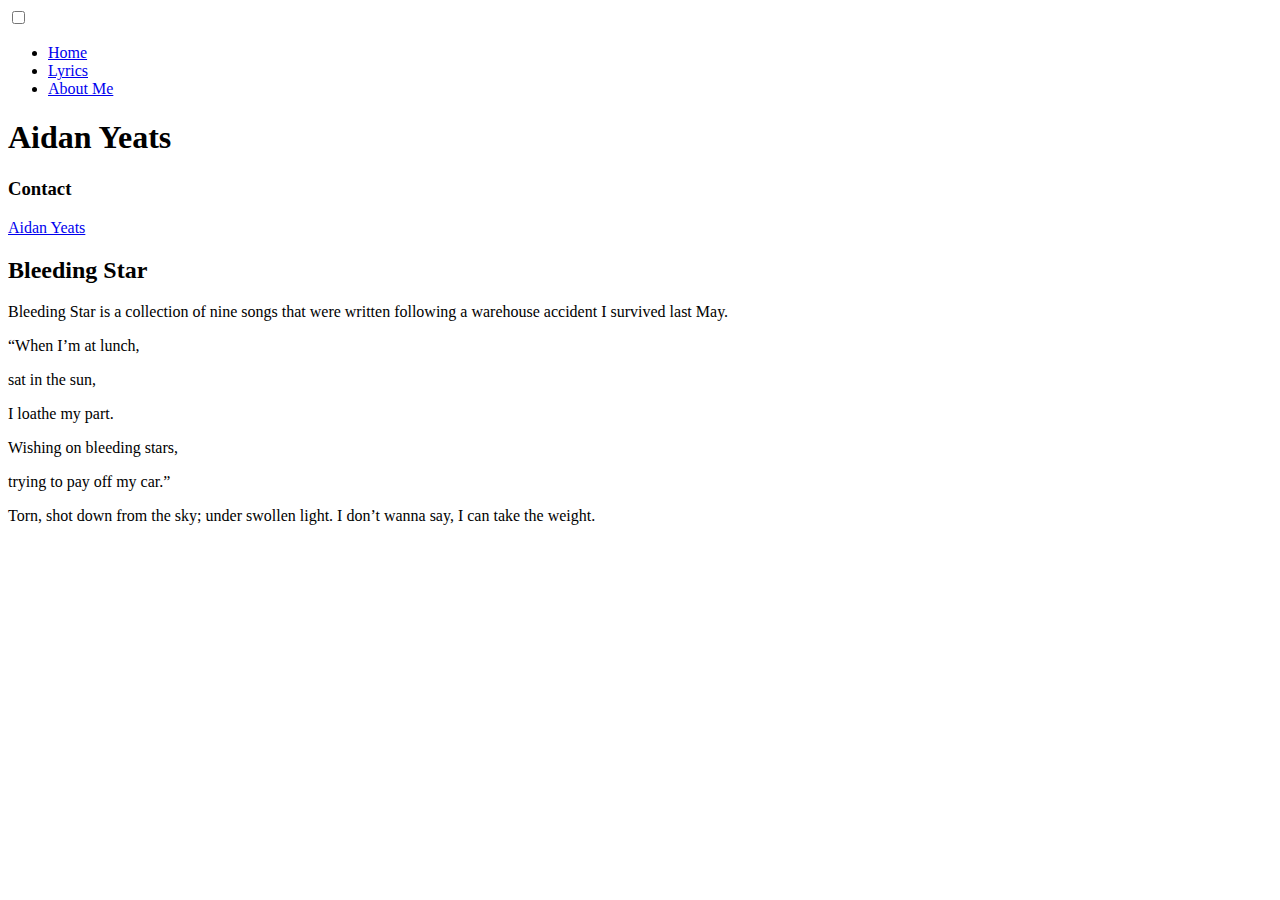
==== index.html @ a1ee74ab "Create index.html" ====
<!DOCTYPE html>
<html lang="en">
  <head>
    <link rel="stylesheet" href="style.css" />
    <link rel="preconnect" href="https://fonts.googleapis.com">
<link rel="preconnect" href="https://fonts.gstatic.com" crossorigin>
<link href="https://fonts.googleapis.com/css2?family=Barriecito&display=swap" rel="stylesheet">
 <link rel="preconnect" href="https://fonts.googleapis.com">
<link rel="preconnect" href="https://fonts.gstatic.com" crossorigin>
<link href="https://fonts.googleapis.com/css2?family=Barriecito&family=Platypi:ital,wght@0,300..800;1,300..800&display=swap" rel="stylesheet">
  </head>

  <nav id='menu'>
  <input type='checkbox' id='responsive-menu' onclick='updatemenu()'><label></label>
  <ul>
    <li><a href='index.html'>Home</a></li>
    <li><a href='lyrics.html'>Lyrics</a></li>
    <li><a href='about.html'>About Me</a></li>
  </ul>
</nav>
  
  <body>
    <div class="Name">
      <h1>Aidan Yeats</h1>
      
    </div>

    
    <div class="container">
      
   
 
   

<h2>
    
  </h2>
<h3>
  Contact
</h3>
<a href="mailto:aidanodonnell@students.calarts.edu">Aidan Yeats</a> 
  <p>
     <a href="https://aidanyeats.bandcamp.com/">
    <link rel="stylesheet" href="style.css">
  </a>
    </div>


 
<div class="BleedingStarHeader">
     <p>
<h2> Bleeding Star </h2>
</div>
  <link rel="stylesheet"href="style.css" />
    <p>  
Bleeding Star is a collection of nine songs that were written following a warehouse accident I survived last May. 
<p>
<p>“When I’m at lunch,</p>
<p>sat in the sun,</p>
<p>I loathe my part.</p>
<p>Wishing on bleeding stars,</p>
<p>trying to pay off my car.”</p>

</p>
<p>Torn, shot down from the sky; under swollen light. I don’t wanna say, I can take the weight. 
</p>

</p>
    <p>
  

</p> 
  </body>
</html>
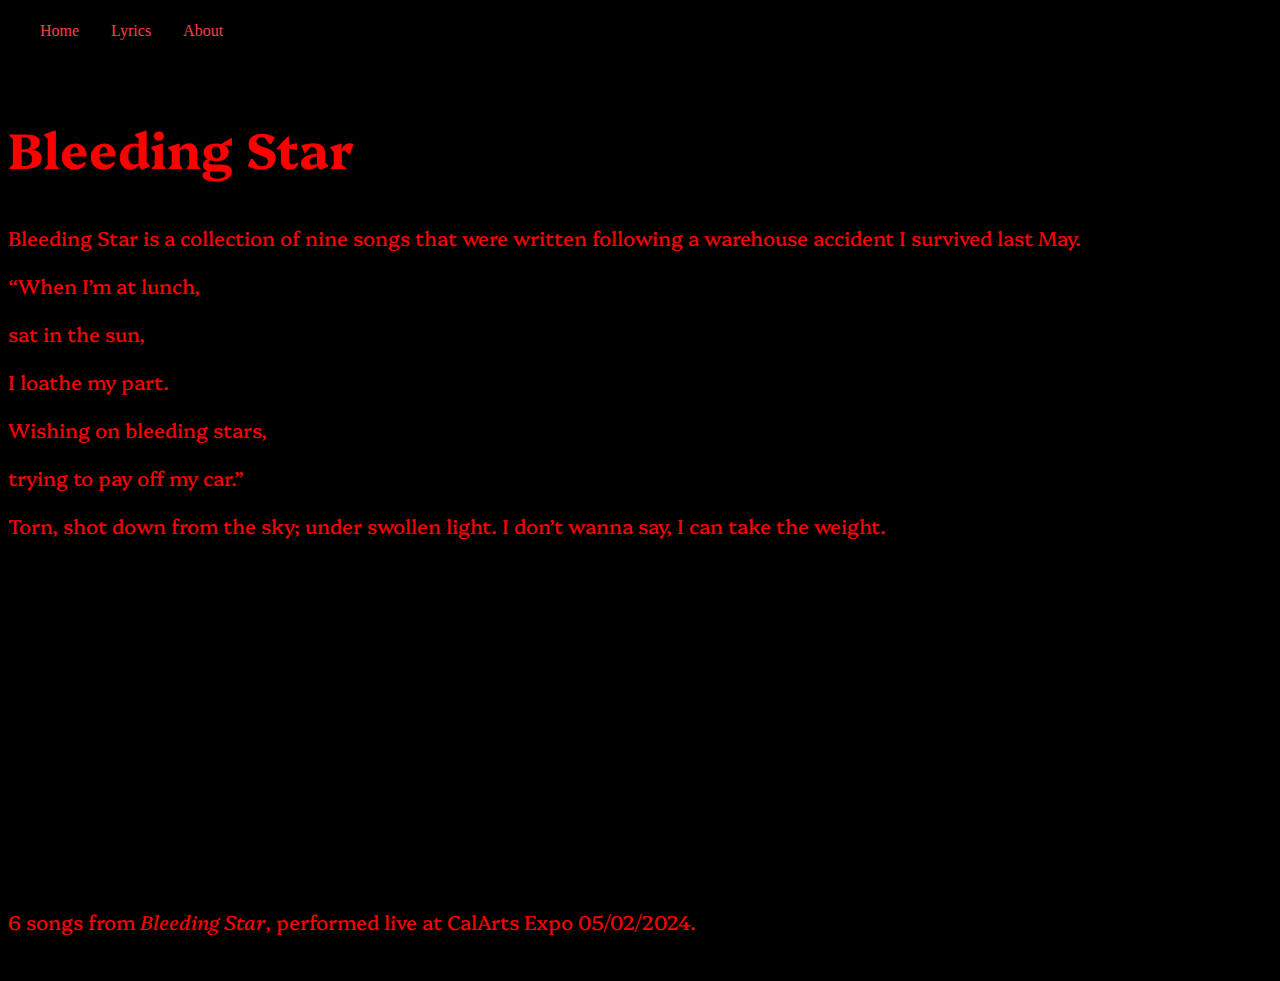
==== commit 370a8570: "Update index.html" ====
--- a/index.html
+++ b/index.html
@@ -9,67 +9,61 @@
 <link rel="preconnect" href="https://fonts.gstatic.com" crossorigin>
 <link href="https://fonts.googleapis.com/css2?family=Barriecito&family=Platypi:ital,wght@0,300..800;1,300..800&display=swap" rel="stylesheet">
   </head>
-
   <nav id='menu'>
   <input type='checkbox' id='responsive-menu' onclick='updatemenu()'><label></label>
   <ul>
     <li><a href='index.html'>Home</a></li>
     <li><a href='lyrics.html'>Lyrics</a></li>
-    <li><a href='about.html'>About Me</a></li>
+    <li><a href='about.html'>About</a></li>
   </ul>
 </nav>
-  
   <body>
-    <div class="Name">
-      <h1>Aidan Yeats</h1>
-      
-    </div>
-
     
-    <div class="container">
-      
-   
+<br/>
  
-   
-
-<h2>
-    
-  </h2>
-<h3>
-  Contact
-</h3>
-<a href="mailto:aidanodonnell@students.calarts.edu">Aidan Yeats</a> 
-  <p>
-     <a href="https://aidanyeats.bandcamp.com/">
-    <link rel="stylesheet" href="style.css">
-  </a>
-    </div>
 
 
- 
+     <a href="https://aidanyeats.bandcamp.com/">
+       
+    <link rel="stylesheet" href="style.css">
+      </a>
+    </div>
 <div class="BleedingStarHeader">
      <p>
 <h2> Bleeding Star </h2>
 </div>
   <link rel="stylesheet"href="style.css" />
+    <link rel="stylesheet" href="https://cdnjs.cloudflare.com/ajax/libs/font-awesome/4.7.0/css/font-awesome.min.css">
     <p>  
 Bleeding Star is a collection of nine songs that were written following a warehouse accident I survived last May. 
-<p>
+
 <p>“When I’m at lunch,</p>
 <p>sat in the sun,</p>
 <p>I loathe my part.</p>
 <p>Wishing on bleeding stars,</p>
 <p>trying to pay off my car.”</p>
 
-</p>
 <p>Torn, shot down from the sky; under swollen light. I don’t wanna say, I can take the weight. 
-</p>
 
-</p>
-    <p>
   
-
-</p> 
+  <br/>
+  <br/>
+<iframe width="560" height="315" src="https://www.youtube.com/embed/fxnB6zeBHXc?si=JhWZY04fa_RfsmBX" title="YouTube video player" frameborder="0" allow="accelerometer; autoplay; clipboard-write; encrypted-media; gyroscope; picture-in-picture; web-share" referrerpolicy="strict-origin-when-cross-origin" allowfullscreen></iframe>
+  <p>
+    6 songs from <em>Bleeding Star</em>, performed live at CalArts Expo 05/02/2024.
+  </p>
+       
+  <div class="Footer">
+    <div class="IGPic">
+      
+   
+  <a href="https://www.instagram.com/aidanyeats/"> <img src="https://i.imgur.com/cwHl0ny.png" alt="" >
+    </div>
+  </div>
+  
+  
+  
+  
   </body>
 </html>
 
@@ -77,3 +71,9 @@
 
 
 
+
+
+
+
+
+
--- a/style.css
+++ b/style.css
@@ -0,0 +1,161 @@
+* { 
+background-color: black;
+}
+
+.container {
+  display: flex;
+  flex-direction: row;
+  justify-content: space-evenly;
+  align-items: flex-start;
+  flex-wrap: wrap;
+}
+
+H1 {
+  color: red;
+  font-size: 30px;
+font-family: "Platypi", serif;
+  color:red;
+ background-color: black;
+margin:0px}
+}
+
+.Name {
+  display: flex;
+  justify-content: center;
+  paddding:1rem;
+}
+
+.aboutMe {
+  background-color: red;
+  padding: 1rem;
+}
+
+.contactMe { 
+  background-color: red;
+  padding: 1rem;
+  font-size: 25px;
+}
+
+img{
+  width: 250px;
+  height: auto;
+}
+.aboutMe {color: yellow;
+font-size:18px}
+
+p{ font-family: "Platypi", serif;
+  color: red;
+  font-size:20px;
+  
+};
+  color:red;background-color:black;}
+
+
+
+{font-family: "Platypi", serif;
+  color:red;
+ background-color: black;}
+h2{ font-family: "Platypi", serif;
+color:red;
+background-color: black;
+font-size: 50px}
+p{ font-family: ";
+  color:red;background-color:black;}
+
+#menu {
+	background:#000000;
+	height: 45px;
+	padding-left: 18px;
+	border-radius: 10px;
+}
+#menu ul, #menu li {
+	margin: 0 auto;
+	padding: 0;
+	list-style: none
+}
+#menu ul {
+	width: 100%;
+	text-align: left;
+}
+#menu li {
+	display: inline-block;
+	position: relative;
+}
+#menu a {
+	display: block;
+	line-height: 45px;
+	padding: 0 14px;
+	text-decoration: none;
+	color: #f54242;
+	font-size: 16px;
+}
+#menu a.dropdown-arrow:after {
+	content: "\25BE";
+	margin-left: 5px;
+}
+#menu li a:hover {
+	color: #f54242;
+	background: #F2F2F2;
+}
+#menu input {
+	display: none;
+	margin: 0;
+	padding: 0;
+	height: 45px;
+	width: 100%;
+	opacity: 0;
+	cursor: pointer
+}
+#menu label {
+	display: none;
+	line-height: 45px;
+	text-align: center;
+	position: absolute;
+	left: 35px
+}
+#menu label:before {
+	font-size: 1.6em;
+	color: #f54242;
+	content: "\2261"; 
+	margin-left: 20px;
+}
+#menu ul.sub-menus{
+	height: auto;
+	overflow: hidden;
+	width: 170px;
+	background: #444444;
+	position: absolute;
+	z-index: 99;
+	display: none;
+}
+#menu ul.sub-menus li {
+	display: block;
+	text-align: left;
+	width: 100%;
+}
+#menu ul.sub-menus a {
+	color: #f54242;
+	font-size: 16px;
+}
+#menu li:hover ul.sub-menus {
+	display: block
+}
+#menu ul.sub-menus a:hover{
+	background: #f54242;
+	color: #f54242;
+}
+@media screen and (max-width: 800px){
+	#menu {position:relative}
+	#menu ul {background:#000000;position:absolute;top:100%;right:0;left:0;z-index:3;height:auto;display:none;text-align:left;}
+	#menu ul.sub-menus {width:100%;position:static;}
+	#menu ul.sub-menus a {padding-left:30px;}
+	#menu li {display:block;float:none;width:auto;}
+	#menu input, #menu label {position:absolute;top:0;left:0;display:block}
+	#menu input {z-index:4}
+	#menu input:checked + label {color:#f54242}
+	#menu input:checked + label:before {content:"\00d7"}
+	#menu input:checked ~ ul {display:block}
+}
+
+
+BleedingStarHeader{background-color: red }
--- a/style.css
+++ b/style.css
@@ -0,0 +1,161 @@
+* { 
+background-color: black;
+}
+
+.container {
+  display: flex;
+  flex-direction: row;
+  justify-content: space-evenly;
+  align-items: flex-start;
+  flex-wrap: wrap;
+}
+
+H1 {
+  color: red;
+  font-size: 30px;
+font-family: "Platypi", serif;
+  color:red;
+ background-color: black;
+margin:0px}
+}
+
+.Name {
+  display: flex;
+  justify-content: center;
+  paddding:1rem;
+}
+
+.aboutMe {
+  background-color: red;
+  padding: 1rem;
+}
+
+.contactMe { 
+  background-color: red;
+  padding: 1rem;
+  font-size: 25px;
+}
+
+img{
+  width: 250px;
+  height: auto;
+}
+.aboutMe {color: yellow;
+font-size:18px}
+
+p{ font-family: "Platypi", serif;
+  color: red;
+  font-size:20px;
+  
+};
+  color:red;background-color:black;}
+
+
+
+{font-family: "Platypi", serif;
+  color:red;
+ background-color: black;}
+h2{ font-family: "Platypi", serif;
+color:red;
+background-color: black;
+font-size: 50px}
+p{ font-family: ";
+  color:red;background-color:black;}
+
+#menu {
+	background:#000000;
+	height: 45px;
+	padding-left: 18px;
+	border-radius: 10px;
+}
+#menu ul, #menu li {
+	margin: 0 auto;
+	padding: 0;
+	list-style: none
+}
+#menu ul {
+	width: 100%;
+	text-align: left;
+}
+#menu li {
+	display: inline-block;
+	position: relative;
+}
+#menu a {
+	display: block;
+	line-height: 45px;
+	padding: 0 14px;
+	text-decoration: none;
+	color: #f54242;
+	font-size: 16px;
+}
+#menu a.dropdown-arrow:after {
+	content: "\25BE";
+	margin-left: 5px;
+}
+#menu li a:hover {
+	color: #f54242;
+	background: #F2F2F2;
+}
+#menu input {
+	display: none;
+	margin: 0;
+	padding: 0;
+	height: 45px;
+	width: 100%;
+	opacity: 0;
+	cursor: pointer
+}
+#menu label {
+	display: none;
+	line-height: 45px;
+	text-align: center;
+	position: absolute;
+	left: 35px
+}
+#menu label:before {
+	font-size: 1.6em;
+	color: #f54242;
+	content: "\2261"; 
+	margin-left: 20px;
+}
+#menu ul.sub-menus{
+	height: auto;
+	overflow: hidden;
+	width: 170px;
+	background: #444444;
+	position: absolute;
+	z-index: 99;
+	display: none;
+}
+#menu ul.sub-menus li {
+	display: block;
+	text-align: left;
+	width: 100%;
+}
+#menu ul.sub-menus a {
+	color: #f54242;
+	font-size: 16px;
+}
+#menu li:hover ul.sub-menus {
+	display: block
+}
+#menu ul.sub-menus a:hover{
+	background: #f54242;
+	color: #f54242;
+}
+@media screen and (max-width: 800px){
+	#menu {position:relative}
+	#menu ul {background:#000000;position:absolute;top:100%;right:0;left:0;z-index:3;height:auto;display:none;text-align:left;}
+	#menu ul.sub-menus {width:100%;position:static;}
+	#menu ul.sub-menus a {padding-left:30px;}
+	#menu li {display:block;float:none;width:auto;}
+	#menu input, #menu label {position:absolute;top:0;left:0;display:block}
+	#menu input {z-index:4}
+	#menu input:checked + label {color:#f54242}
+	#menu input:checked + label:before {content:"\00d7"}
+	#menu input:checked ~ ul {display:block}
+}
+
+
+BleedingStarHeader{background-color: red }
--- a/style.css
+++ b/style.css
@@ -0,0 +1,161 @@
+* { 
+background-color: black;
+}
+
+.container {
+  display: flex;
+  flex-direction: row;
+  justify-content: space-evenly;
+  align-items: flex-start;
+  flex-wrap: wrap;
+}
+
+H1 {
+  color: red;
+  font-size: 30px;
+font-family: "Platypi", serif;
+  color:red;
+ background-color: black;
+margin:0px}
+}
+
+.Name {
+  display: flex;
+  justify-content: center;
+  paddding:1rem;
+}
+
+.aboutMe {
+  background-color: red;
+  padding: 1rem;
+}
+
+.contactMe { 
+  background-color: red;
+  padding: 1rem;
+  font-size: 25px;
+}
+
+img{
+  width: 250px;
+  height: auto;
+}
+.aboutMe {color: yellow;
+font-size:18px}
+
+p{ font-family: "Platypi", serif;
+  color: red;
+  font-size:20px;
+  
+};
+  color:red;background-color:black;}
+
+
+
+{font-family: "Platypi", serif;
+  color:red;
+ background-color: black;}
+h2{ font-family: "Platypi", serif;
+color:red;
+background-color: black;
+font-size: 50px}
+p{ font-family: ";
+  color:red;background-color:black;}
+
+#menu {
+	background:#000000;
+	height: 45px;
+	padding-left: 18px;
+	border-radius: 10px;
+}
+#menu ul, #menu li {
+	margin: 0 auto;
+	padding: 0;
+	list-style: none
+}
+#menu ul {
+	width: 100%;
+	text-align: left;
+}
+#menu li {
+	display: inline-block;
+	position: relative;
+}
+#menu a {
+	display: block;
+	line-height: 45px;
+	padding: 0 14px;
+	text-decoration: none;
+	color: #f54242;
+	font-size: 16px;
+}
+#menu a.dropdown-arrow:after {
+	content: "\25BE";
+	margin-left: 5px;
+}
+#menu li a:hover {
+	color: #f54242;
+	background: #F2F2F2;
+}
+#menu input {
+	display: none;
+	margin: 0;
+	padding: 0;
+	height: 45px;
+	width: 100%;
+	opacity: 0;
+	cursor: pointer
+}
+#menu label {
+	display: none;
+	line-height: 45px;
+	text-align: center;
+	position: absolute;
+	left: 35px
+}
+#menu label:before {
+	font-size: 1.6em;
+	color: #f54242;
+	content: "\2261"; 
+	margin-left: 20px;
+}
+#menu ul.sub-menus{
+	height: auto;
+	overflow: hidden;
+	width: 170px;
+	background: #444444;
+	position: absolute;
+	z-index: 99;
+	display: none;
+}
+#menu ul.sub-menus li {
+	display: block;
+	text-align: left;
+	width: 100%;
+}
+#menu ul.sub-menus a {
+	color: #f54242;
+	font-size: 16px;
+}
+#menu li:hover ul.sub-menus {
+	display: block
+}
+#menu ul.sub-menus a:hover{
+	background: #f54242;
+	color: #f54242;
+}
+@media screen and (max-width: 800px){
+	#menu {position:relative}
+	#menu ul {background:#000000;position:absolute;top:100%;right:0;left:0;z-index:3;height:auto;display:none;text-align:left;}
+	#menu ul.sub-menus {width:100%;position:static;}
+	#menu ul.sub-menus a {padding-left:30px;}
+	#menu li {display:block;float:none;width:auto;}
+	#menu input, #menu label {position:absolute;top:0;left:0;display:block}
+	#menu input {z-index:4}
+	#menu input:checked + label {color:#f54242}
+	#menu input:checked + label:before {content:"\00d7"}
+	#menu input:checked ~ ul {display:block}
+}
+
+
+BleedingStarHeader{background-color: red }
